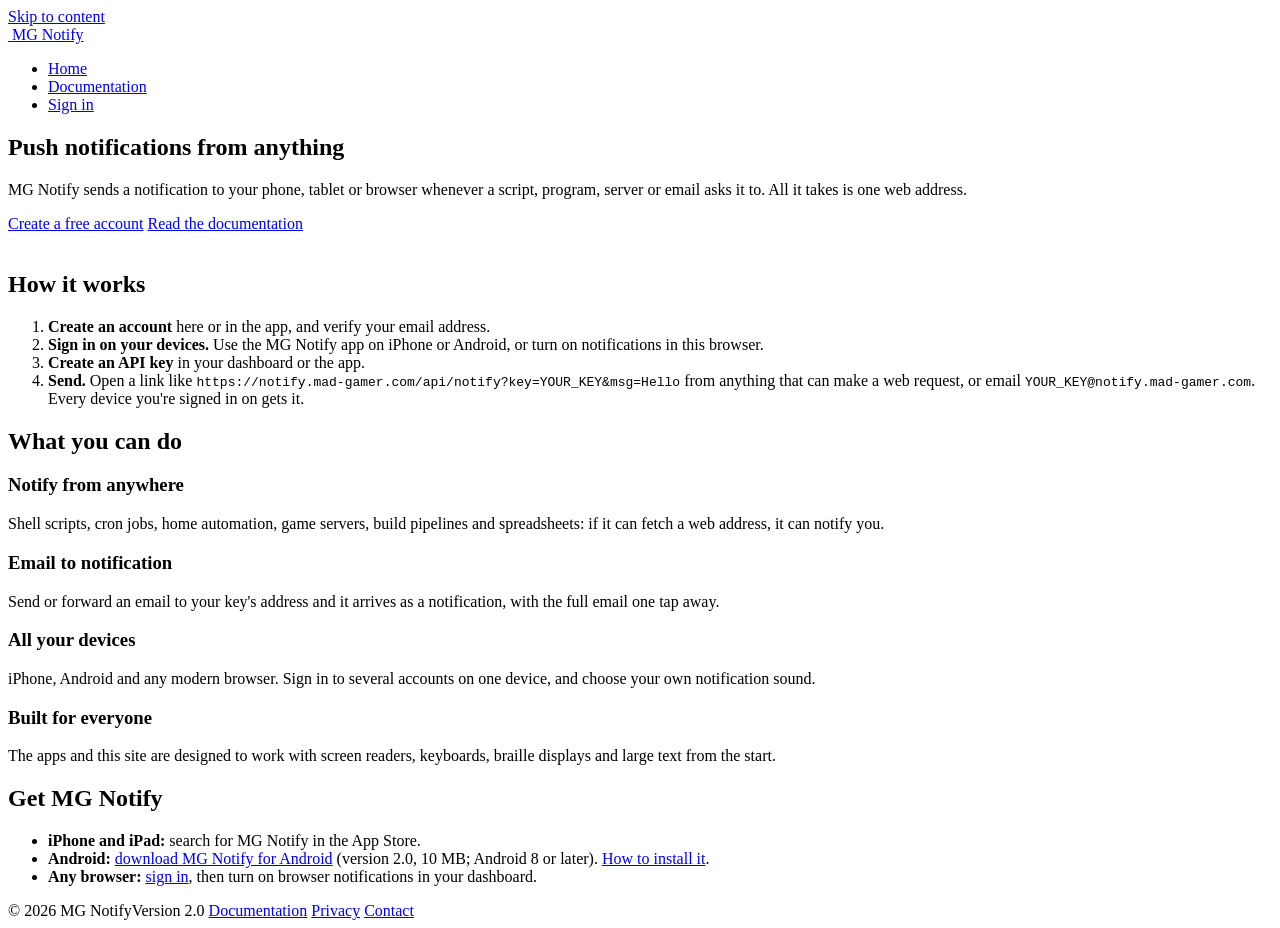
==== website/index.html @ 6726537c "Initial commit MG Notify 2.0: the Rust and SQLite server, the website, the iOS app and the Android a" ====
<!doctype html>
<html lang="en">
<head>
    <meta charset="utf-8">
    <meta name="viewport" content="width=device-width, initial-scale=1">
    <title>MG Notify: push notifications from anything</title>
    <meta name="description" content="Send push notifications to your iPhone, Android phone and browser from scripts, programs, servers and email, with one web address.">
    <link rel="icon" href="/assets/favicon.png">
    <link rel="apple-touch-icon" href="/assets/apple-touch-icon.png">
    <link rel="manifest" href="/manifest.webmanifest">
    <link rel="stylesheet" href="/assets/site.css">
    <script src="/assets/home.js"></script>
    <script src="/assets/common.js" defer></script>
</head>
<body>
<a class="skip-link" href="#main">Skip to content</a>
<header class="site-header">
    <div class="inner">
        <a class="brand" href="/"><img src="/assets/icon-192.png" alt=""> MG Notify</a>
        <nav class="site-nav" aria-label="Site">
            <ul>
                <li><a href="/" aria-current="page">Home</a></li>
                <li><a href="/docs.html">Documentation</a></li>
                <li data-when-signed-in hidden><a href="/app.html">Dashboard</a></li>
                <li data-when-signed-out><a href="/signin.html">Sign in</a></li>
            </ul>
        </nav>
    </div>
</header>

<main id="main">
    <section class="hero" aria-labelledby="hero-title">
        <div>
            <h1 id="hero-title">Push notifications from anything</h1>
            <p class="lead">MG Notify sends a notification to your phone, tablet or browser whenever a script, program, server or email asks it to. All it takes is one web address.</p>
            <div class="actions">
                <a class="button" href="/signin.html?mode=register" data-when-signed-out>Create a free account</a>
                <a class="button" href="/app.html" data-when-signed-in hidden>Open your dashboard</a>
                <a class="button secondary" href="/docs.html">Read the documentation</a>
            </div>
        </div>
        <img src="/assets/icon-512.png" alt="">
    </section>

    <h2>How it works</h2>
    <ol class="steps">
        <li><strong>Create an account</strong> here or in the app, and verify your email address.</li>
        <li><strong>Sign in on your devices.</strong> Use the MG Notify app on iPhone or Android, or turn on notifications in this browser.</li>
        <li><strong>Create an API key</strong> in your dashboard or the app.</li>
        <li><strong>Send.</strong> Open a link like <code>https://notify.mad-gamer.com/api/notify?key=YOUR_KEY&amp;msg=Hello</code> from anything that can make a web request, or email <code>YOUR_KEY@notify.mad-gamer.com</code>. Every device you're signed in on gets it.</li>
    </ol>

    <h2>What you can do</h2>
    <div class="grid">
        <section class="card" aria-labelledby="f-anywhere">
            <h3 id="f-anywhere">Notify from anywhere</h3>
            <p>Shell scripts, cron jobs, home automation, game servers, build pipelines and spreadsheets: if it can fetch a web address, it can notify you.</p>
        </section>
        <section class="card" aria-labelledby="f-email">
            <h3 id="f-email">Email to notification</h3>
            <p>Send or forward an email to your key's address and it arrives as a notification, with the full email one tap away.</p>
        </section>
        <section class="card" aria-labelledby="f-devices">
            <h3 id="f-devices">All your devices</h3>
            <p>iPhone, Android and any modern browser. Sign in to several accounts on one device, and choose your own notification sound.</p>
        </section>
        <section class="card" aria-labelledby="f-access">
            <h3 id="f-access">Built for everyone</h3>
            <p>The apps and this site are designed to work with screen readers, keyboards, braille displays and large text from the start.</p>
        </section>
    </div>

    <h2>Get MG Notify</h2>
    <ul>
        <li><strong>iPhone and iPad:</strong> search for MG Notify in the App Store.</li>
        <li><strong>Android:</strong> <a href="/downloads/mg-notify-latest.apk">download MG Notify for Android</a> (version 2.0, 10 MB; Android 8 or later). <a href="/docs.html#android-install">How to install it</a>.</li>
        <li><strong>Any browser:</strong> <a href="/signin.html">sign in</a>, then turn on browser notifications in your dashboard.</li>
    </ul>
</main>

<footer class="site-footer">
    <div class="inner">
        <span>&copy; <span id="year">2026</span> MG Notify</span><span>Version 2.0</span>
        <a href="/docs.html">Documentation</a>
        <a href="/docs.html#privacy">Privacy</a>
        <a href="mailto:mattdovi@icloud.com">Contact</a>
    </div>
</footer>
<div id="status-region" class="visually-hidden" role="status" aria-live="polite"></div>
<div id="alert-region" class="visually-hidden" role="alert" aria-live="assertive"></div>
</body>
</html>
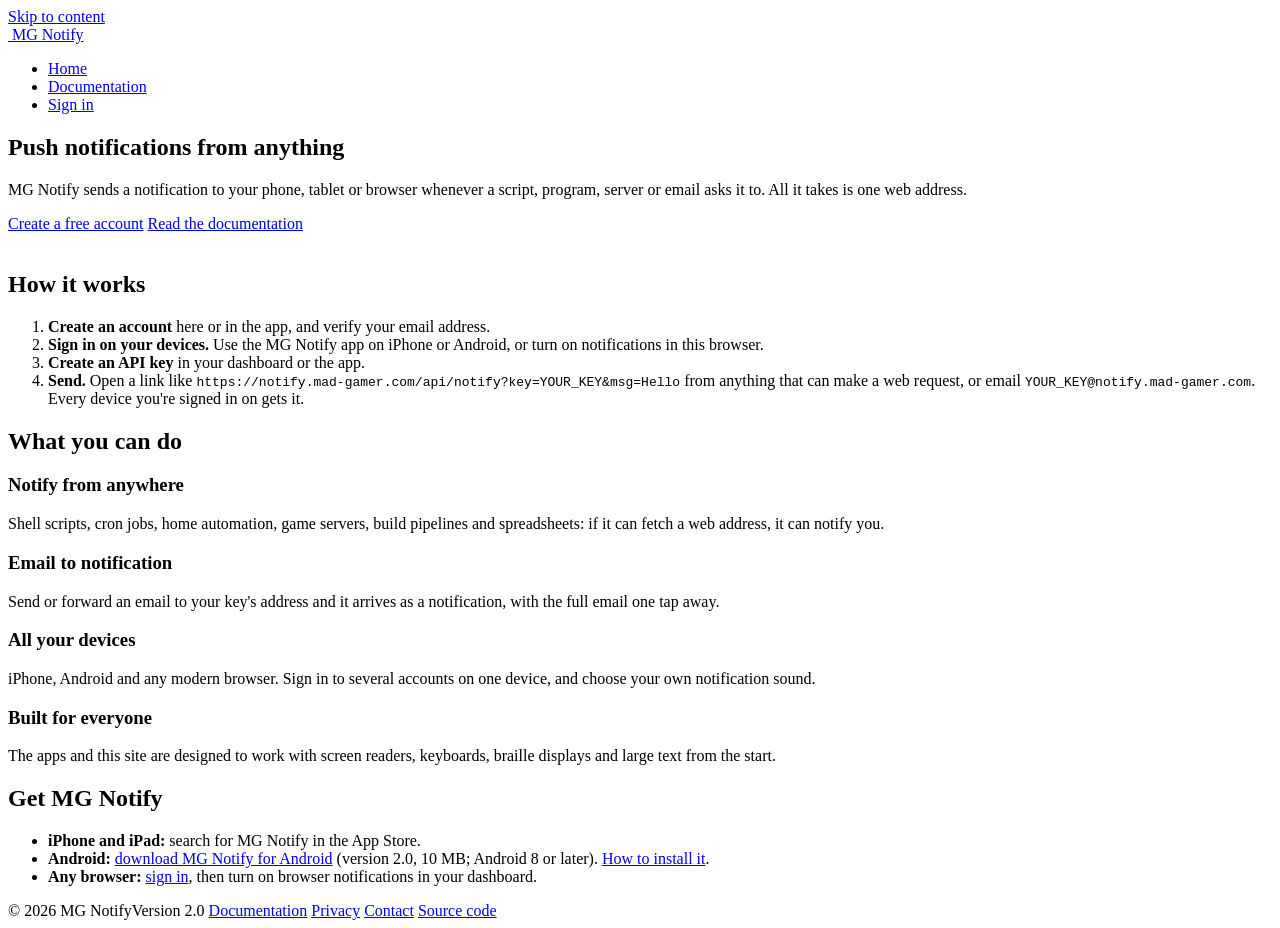
==== commit 0c8567ba: "Link to the source code from the website A "Source code" link in every page's footer, and an "Open s" ====
--- a/website/index.html
+++ b/website/index.html
@@ -84,6 +84,7 @@
         <a href="/docs.html">Documentation</a>
         <a href="/docs.html#privacy">Privacy</a>
         <a href="mailto:mattdovi@icloud.com">Contact</a>
+        <a href="https://github.com/mad-gamer26/MG-Notify">Source code</a>
     </div>
 </footer>
 <div id="status-region" class="visually-hidden" role="status" aria-live="polite"></div>
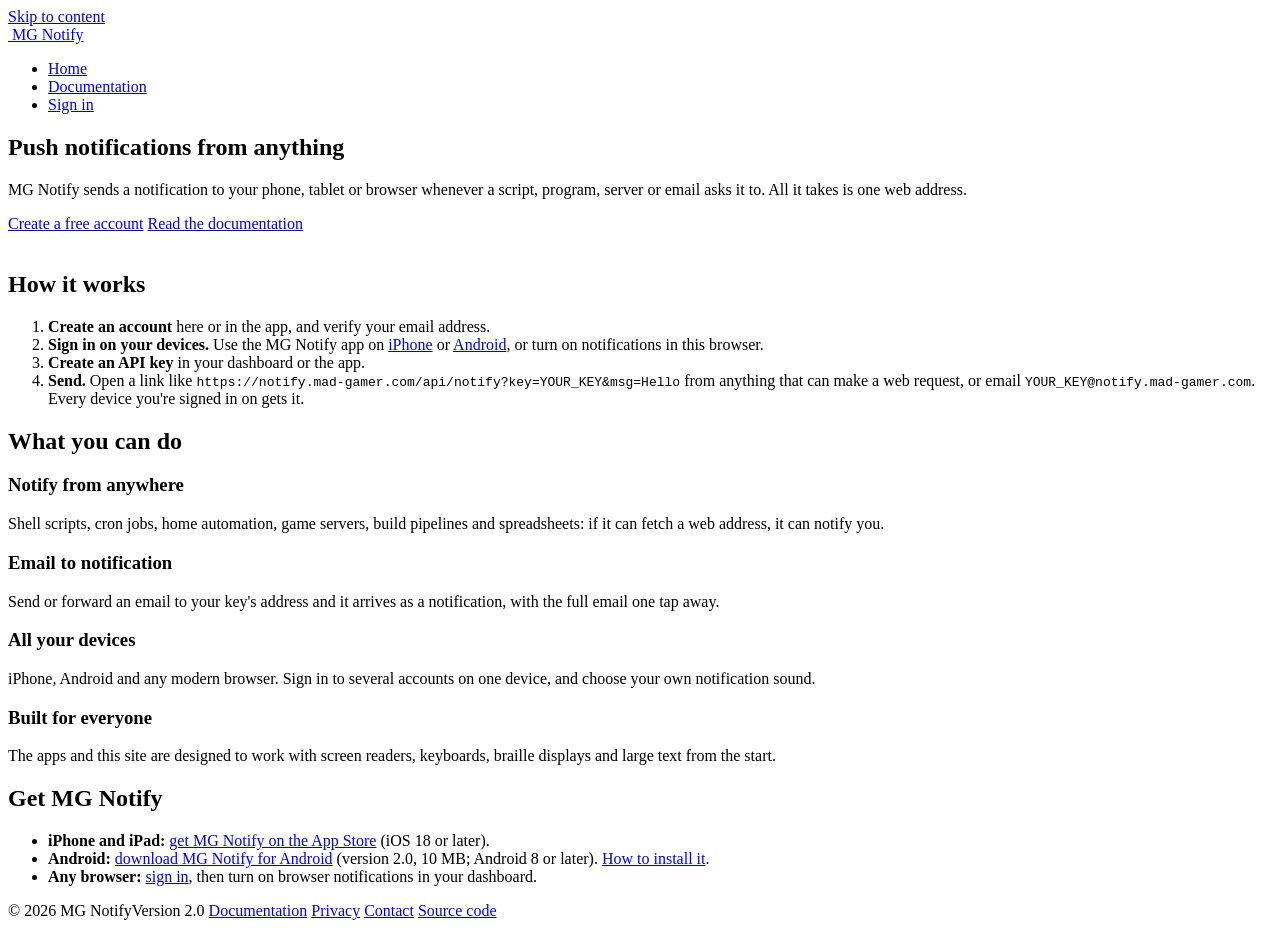
==== commit a4c05bcc: "Link to the iPhone app on the App Store The home page and documentation link to MG Notify on the App" ====
--- a/website/index.html
+++ b/website/index.html
@@ -3,6 +3,7 @@
 <head>
     <meta charset="utf-8">
     <meta name="viewport" content="width=device-width, initial-scale=1">
+    <meta name="apple-itunes-app" content="app-id=6768116960">
     <title>MG Notify: push notifications from anything</title>
     <meta name="description" content="Send push notifications to your iPhone, Android phone and browser from scripts, programs, servers and email, with one web address.">
     <link rel="icon" href="/assets/favicon.png">
@@ -45,7 +46,7 @@
     <h2>How it works</h2>
     <ol class="steps">
         <li><strong>Create an account</strong> here or in the app, and verify your email address.</li>
-        <li><strong>Sign in on your devices.</strong> Use the MG Notify app on iPhone or Android, or turn on notifications in this browser.</li>
+        <li><strong>Sign in on your devices.</strong> Use the MG Notify app on <a href="https://apps.apple.com/us/app/mg-notify/id6768116960">iPhone</a> or <a href="/docs.html#android-install">Android</a>, or turn on notifications in this browser.</li>
         <li><strong>Create an API key</strong> in your dashboard or the app.</li>
         <li><strong>Send.</strong> Open a link like <code>https://notify.mad-gamer.com/api/notify?key=YOUR_KEY&amp;msg=Hello</code> from anything that can make a web request, or email <code>YOUR_KEY@notify.mad-gamer.com</code>. Every device you're signed in on gets it.</li>
     </ol>
@@ -72,7 +73,7 @@
 
     <h2>Get MG Notify</h2>
     <ul>
-        <li><strong>iPhone and iPad:</strong> search for MG Notify in the App Store.</li>
+        <li><strong>iPhone and iPad:</strong> <a href="https://apps.apple.com/us/app/mg-notify/id6768116960">get MG Notify on the App Store</a> (iOS 18 or later).</li>
         <li><strong>Android:</strong> <a href="/downloads/mg-notify-latest.apk">download MG Notify for Android</a> (version 2.0, 10 MB; Android 8 or later). <a href="/docs.html#android-install">How to install it</a>.</li>
         <li><strong>Any browser:</strong> <a href="/signin.html">sign in</a>, then turn on browser notifications in your dashboard.</li>
     </ul>
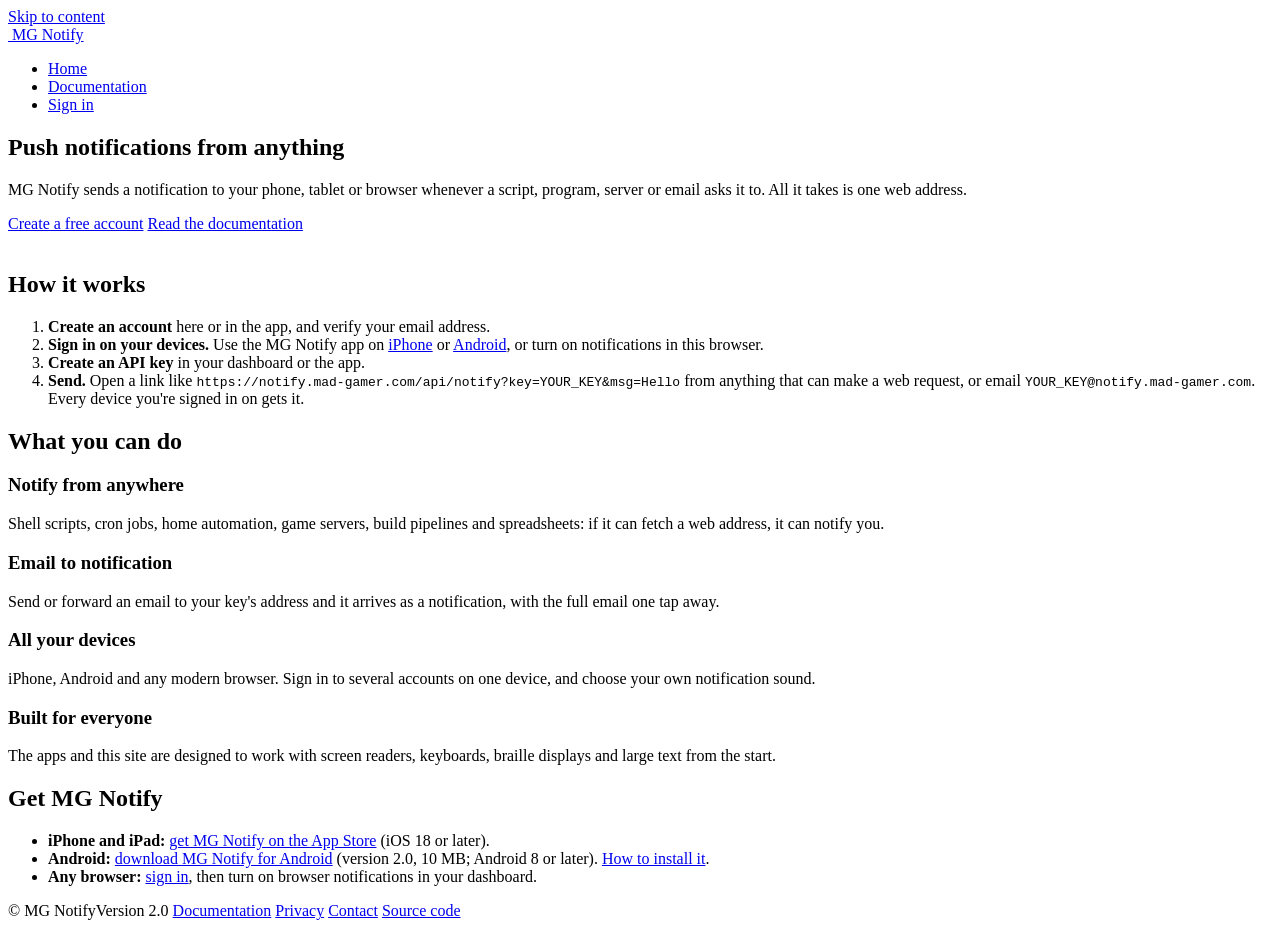
==== commit c821f902: "Fill in the copyright year on the server The footers' year now comes from nginx server-side includes" ====
--- a/website/index.html
+++ b/website/index.html
@@ -81,7 +81,7 @@
 
 <footer class="site-footer">
     <div class="inner">
-        <span>&copy; <span id="year">2026</span> MG Notify</span><span>Version 2.0</span>
+        <span>&copy; <!--# config timefmt="%Y" --><!--# echo var="date_local" --> MG Notify</span><span>Version 2.0</span>
         <a href="/docs.html">Documentation</a>
         <a href="/docs.html#privacy">Privacy</a>
         <a href="mailto:mattdovi@icloud.com">Contact</a>
